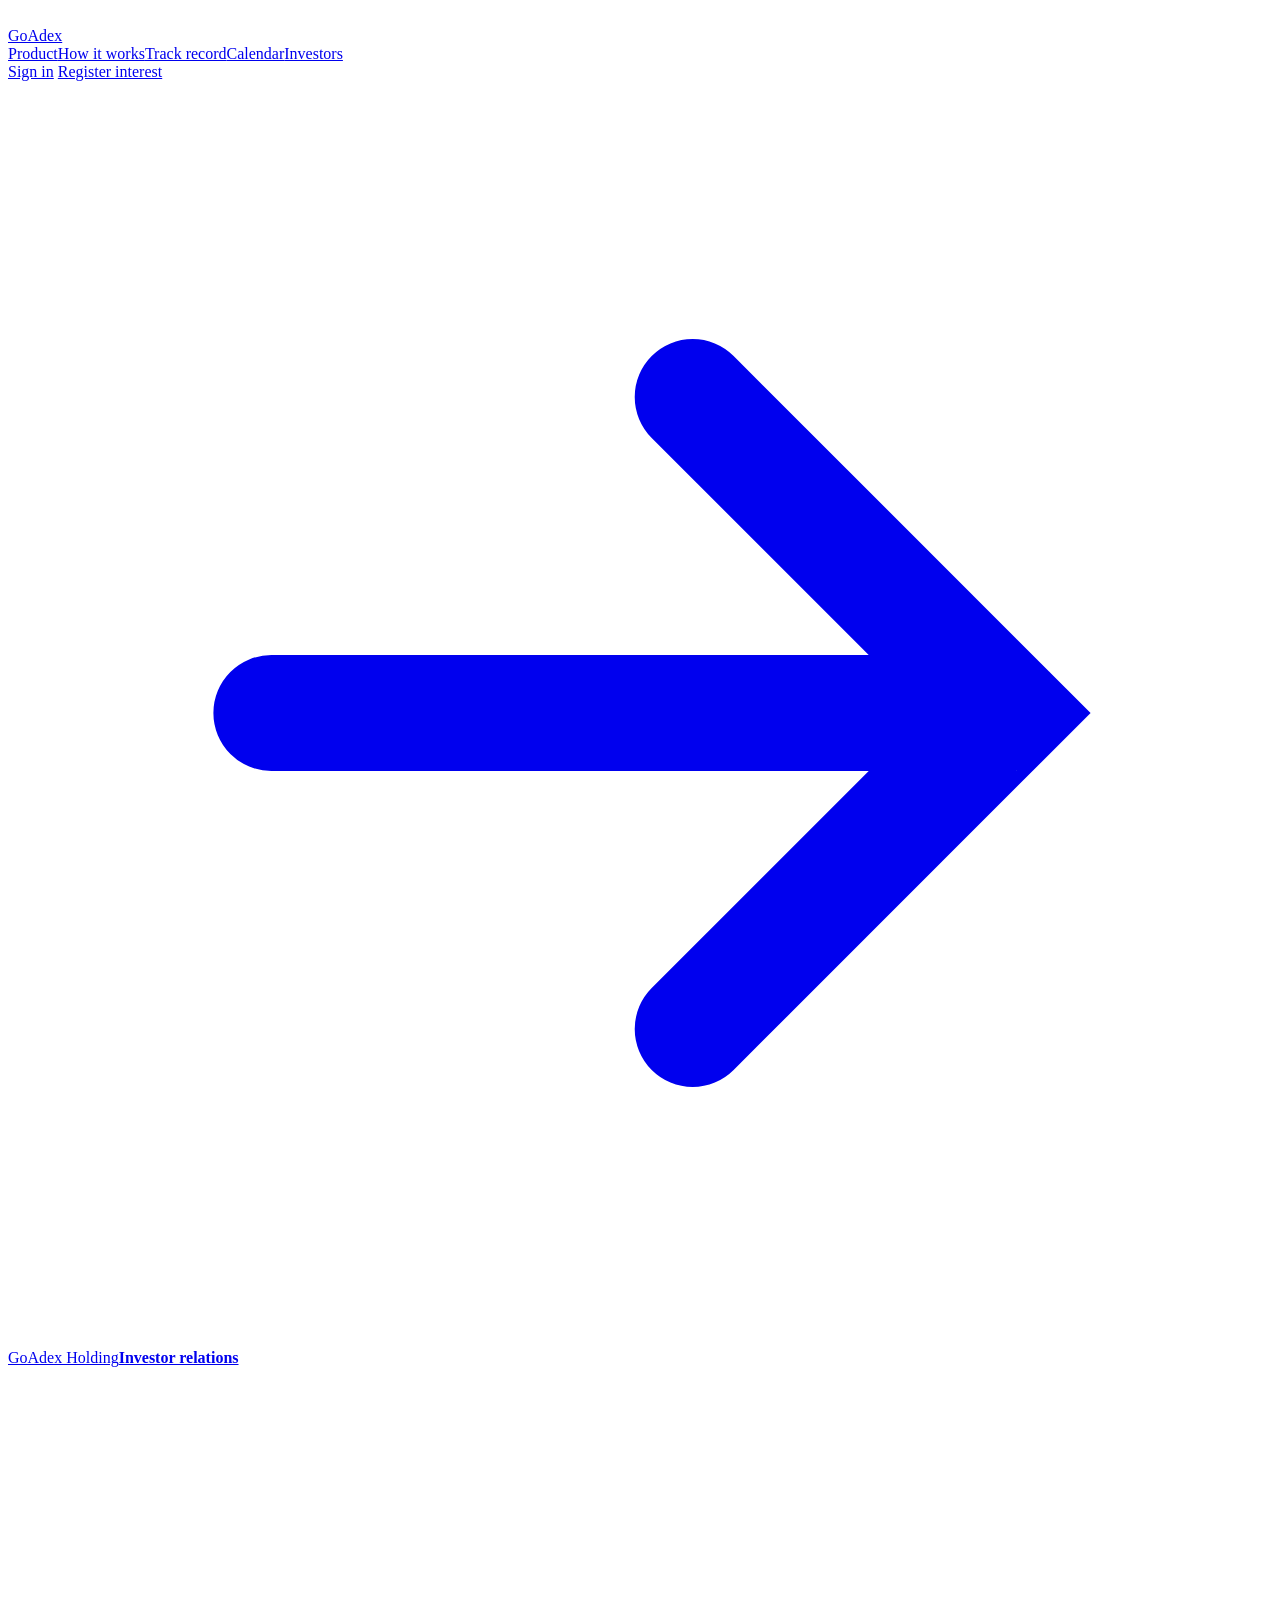
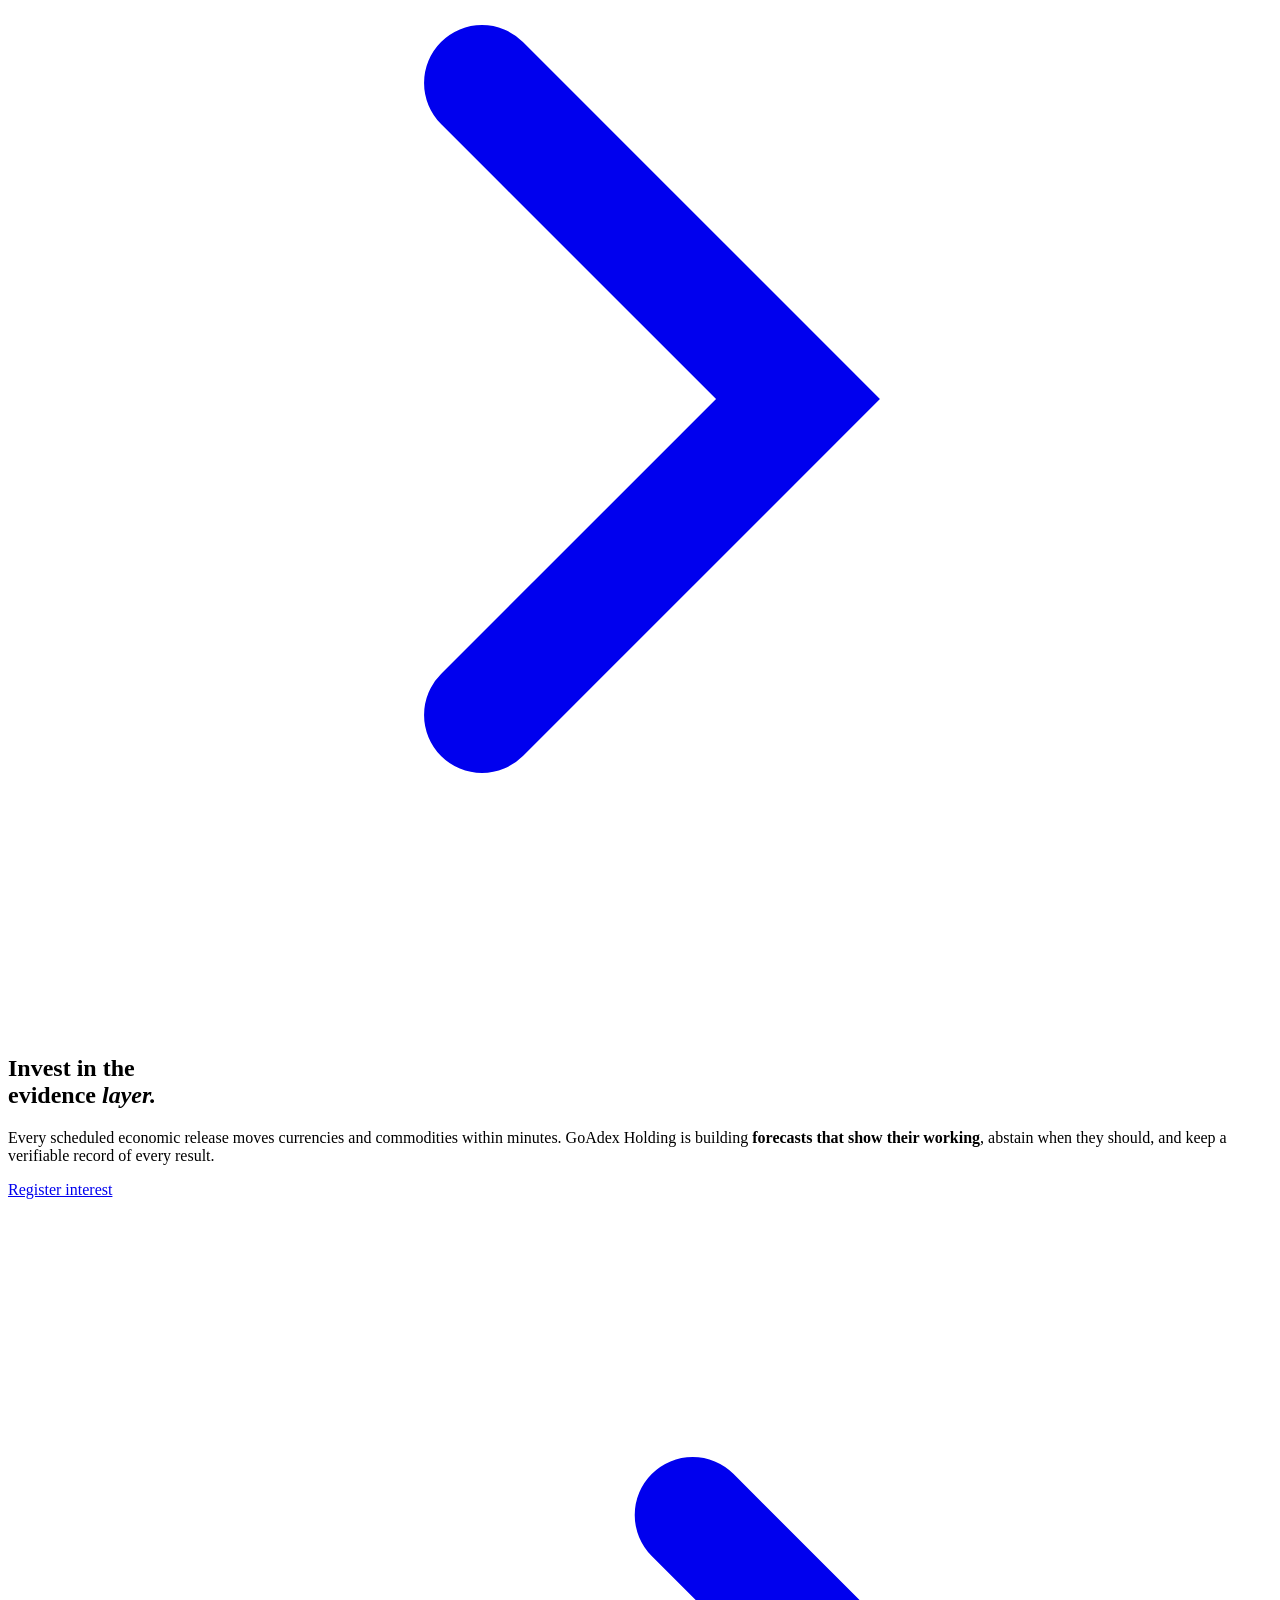
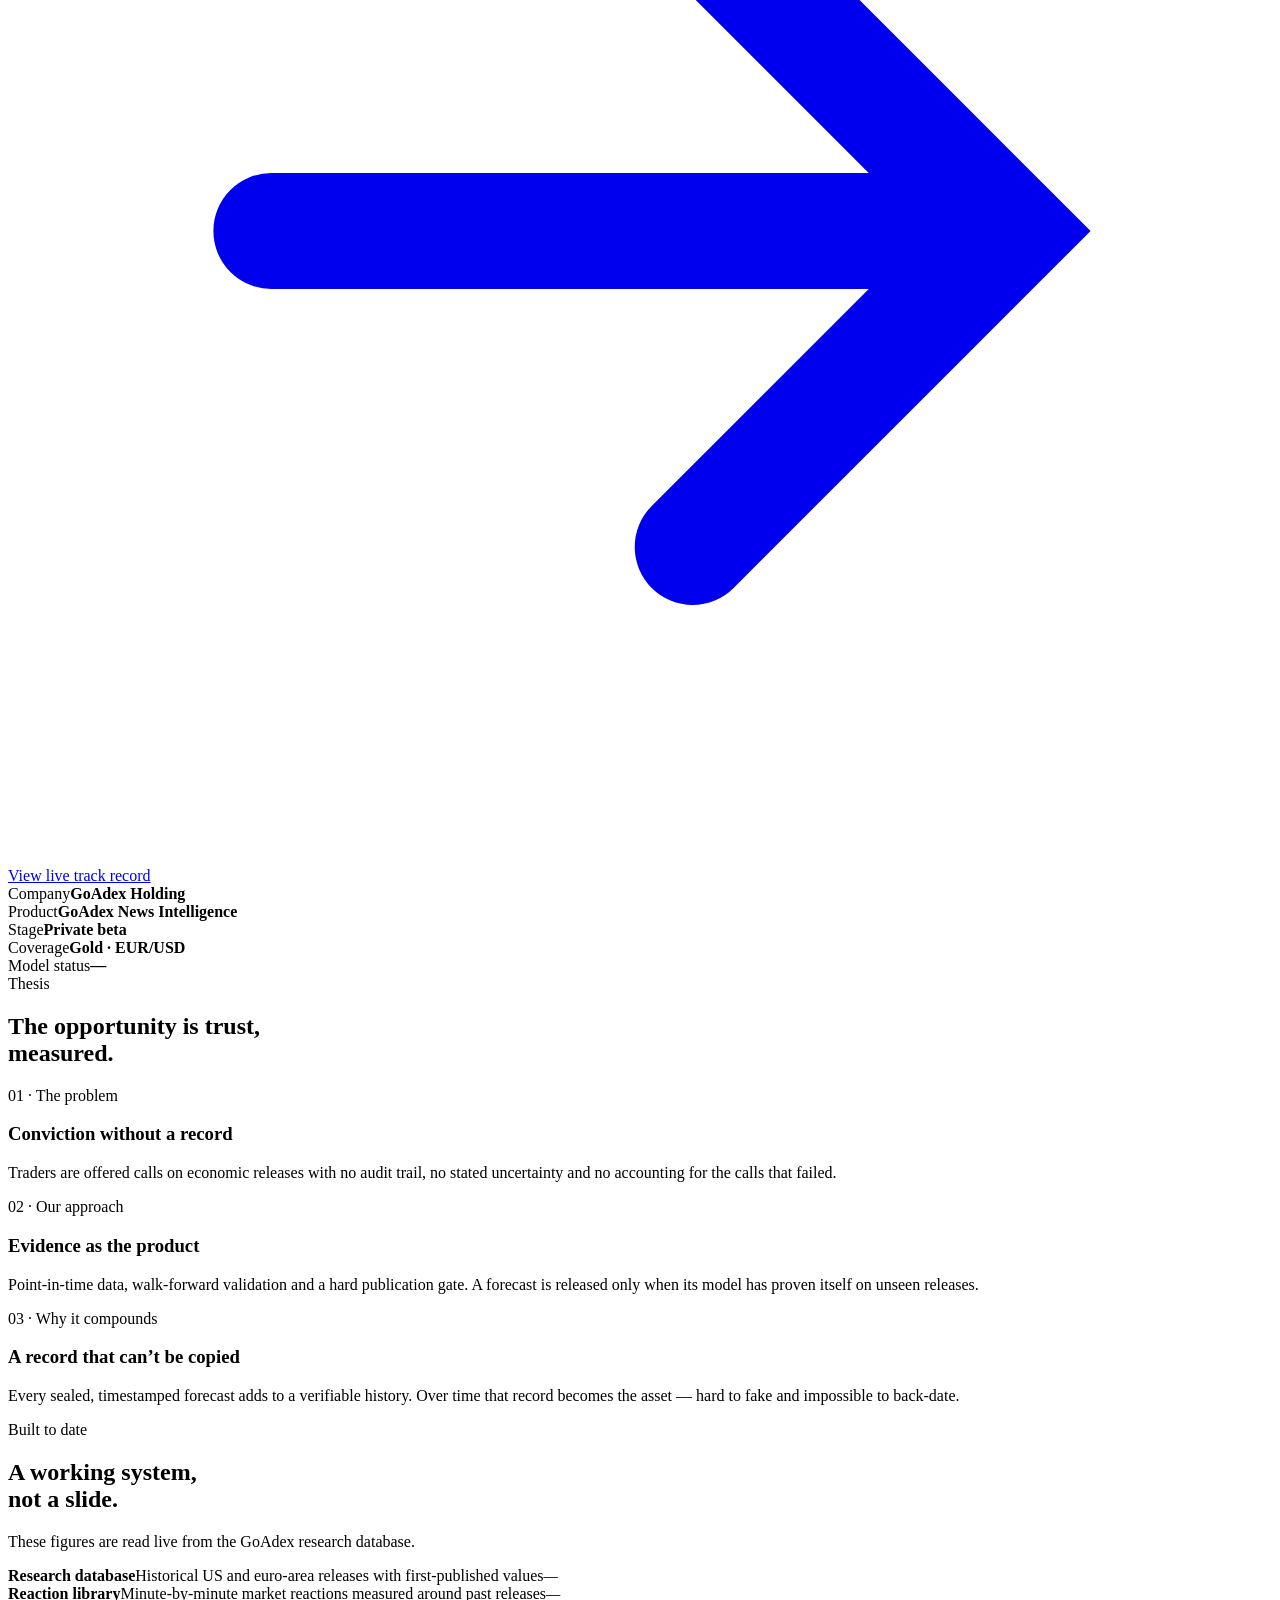
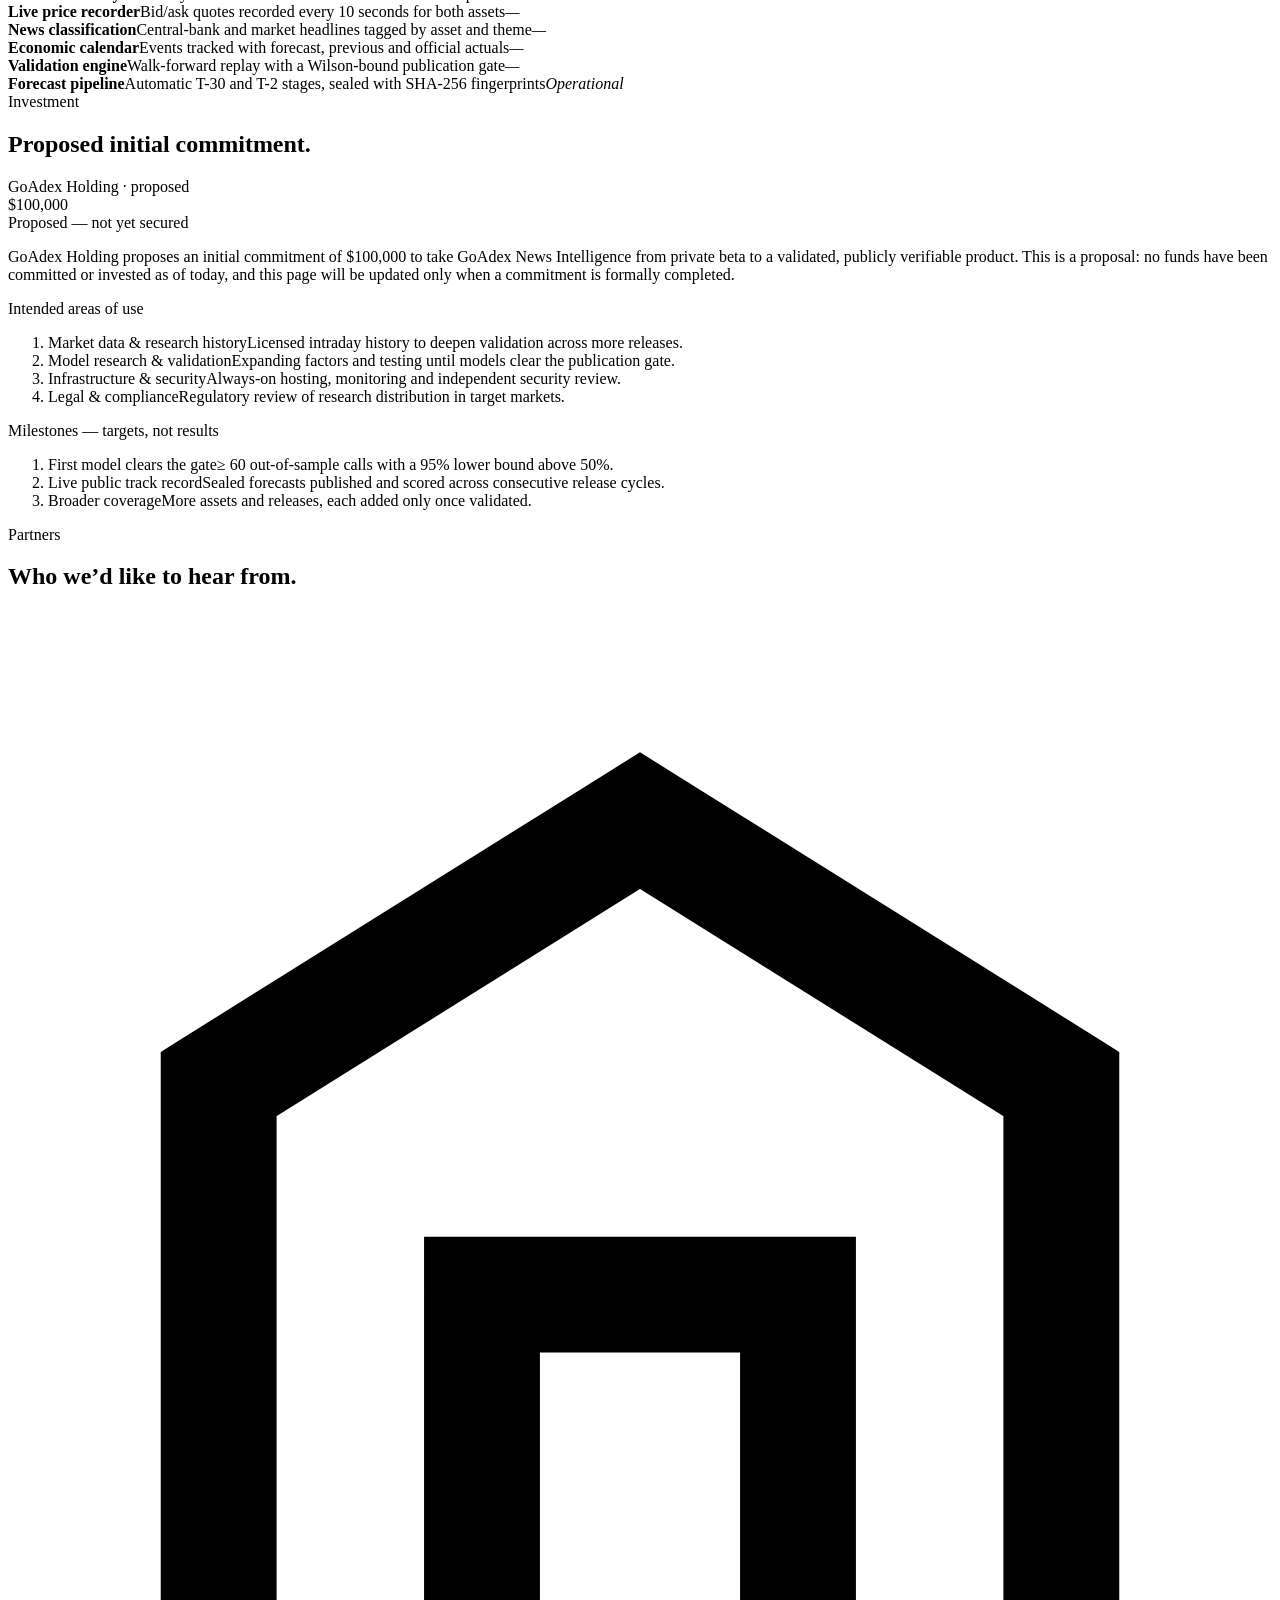
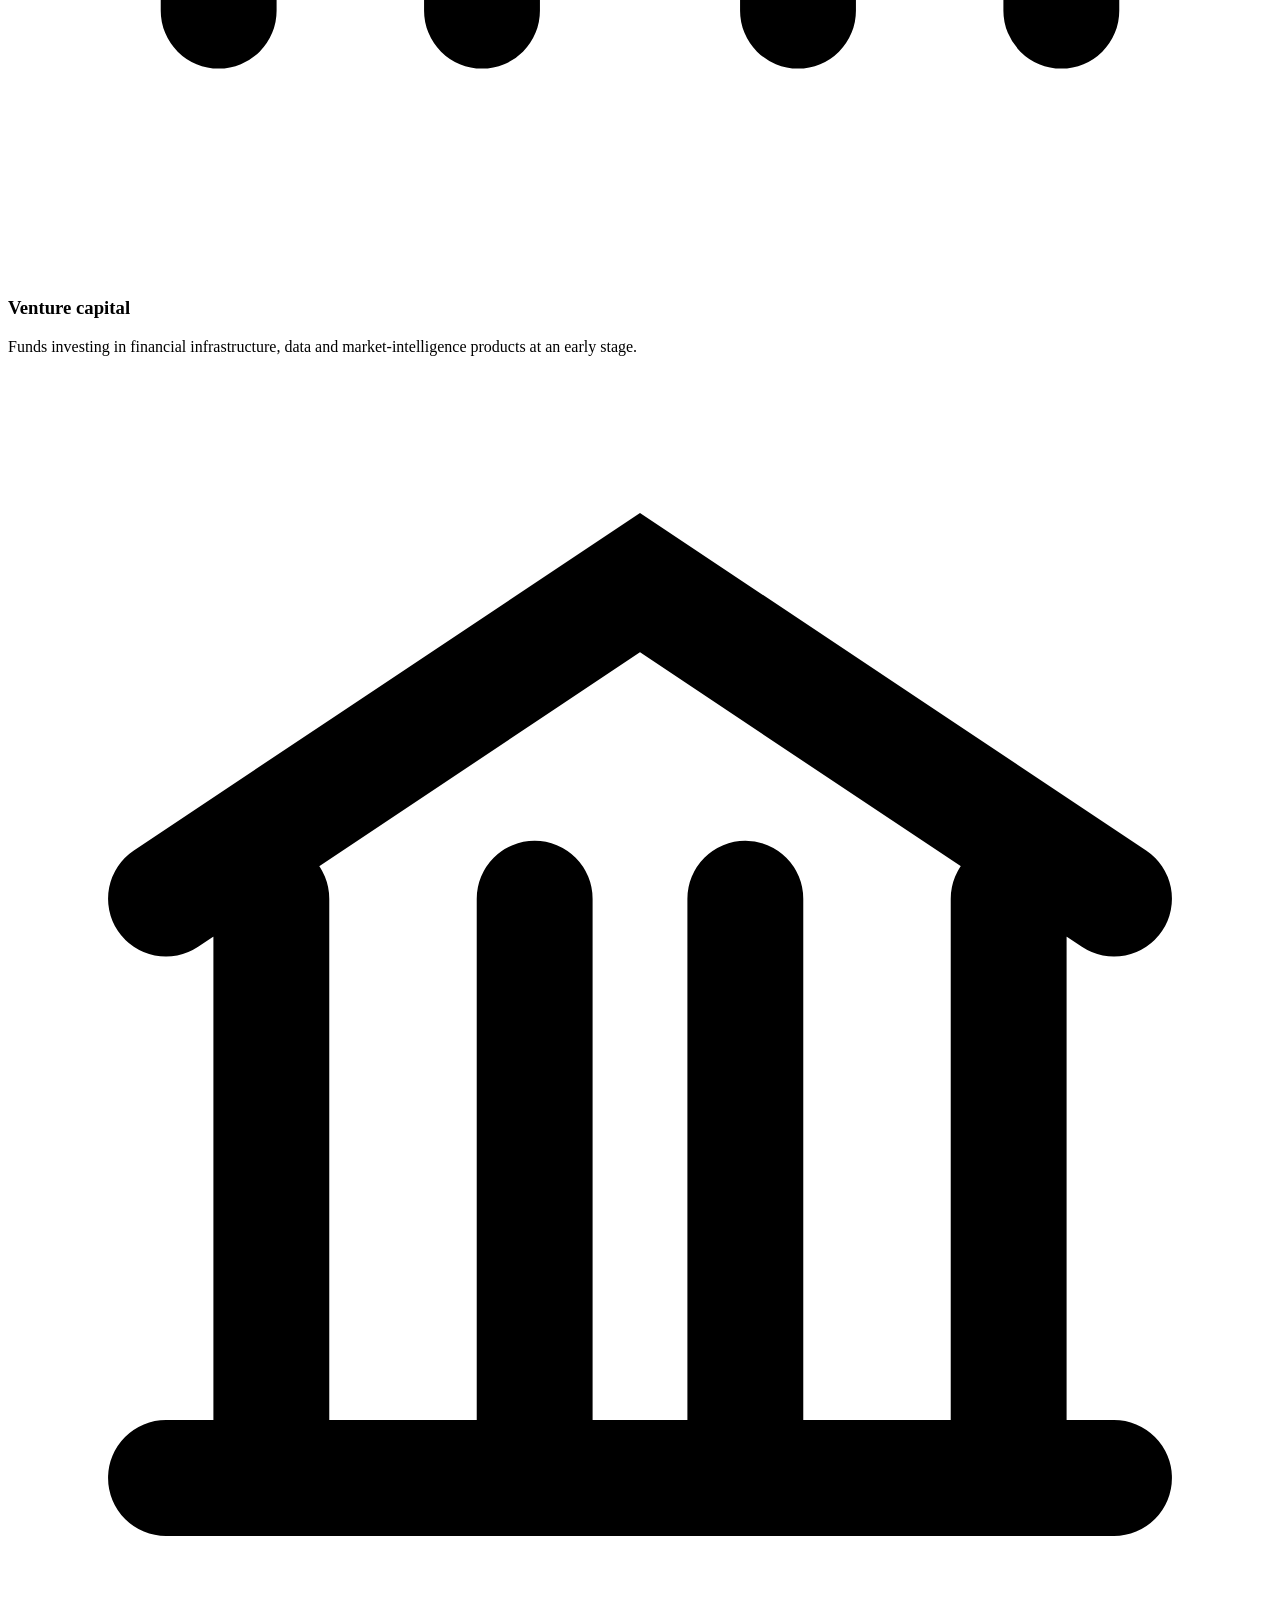
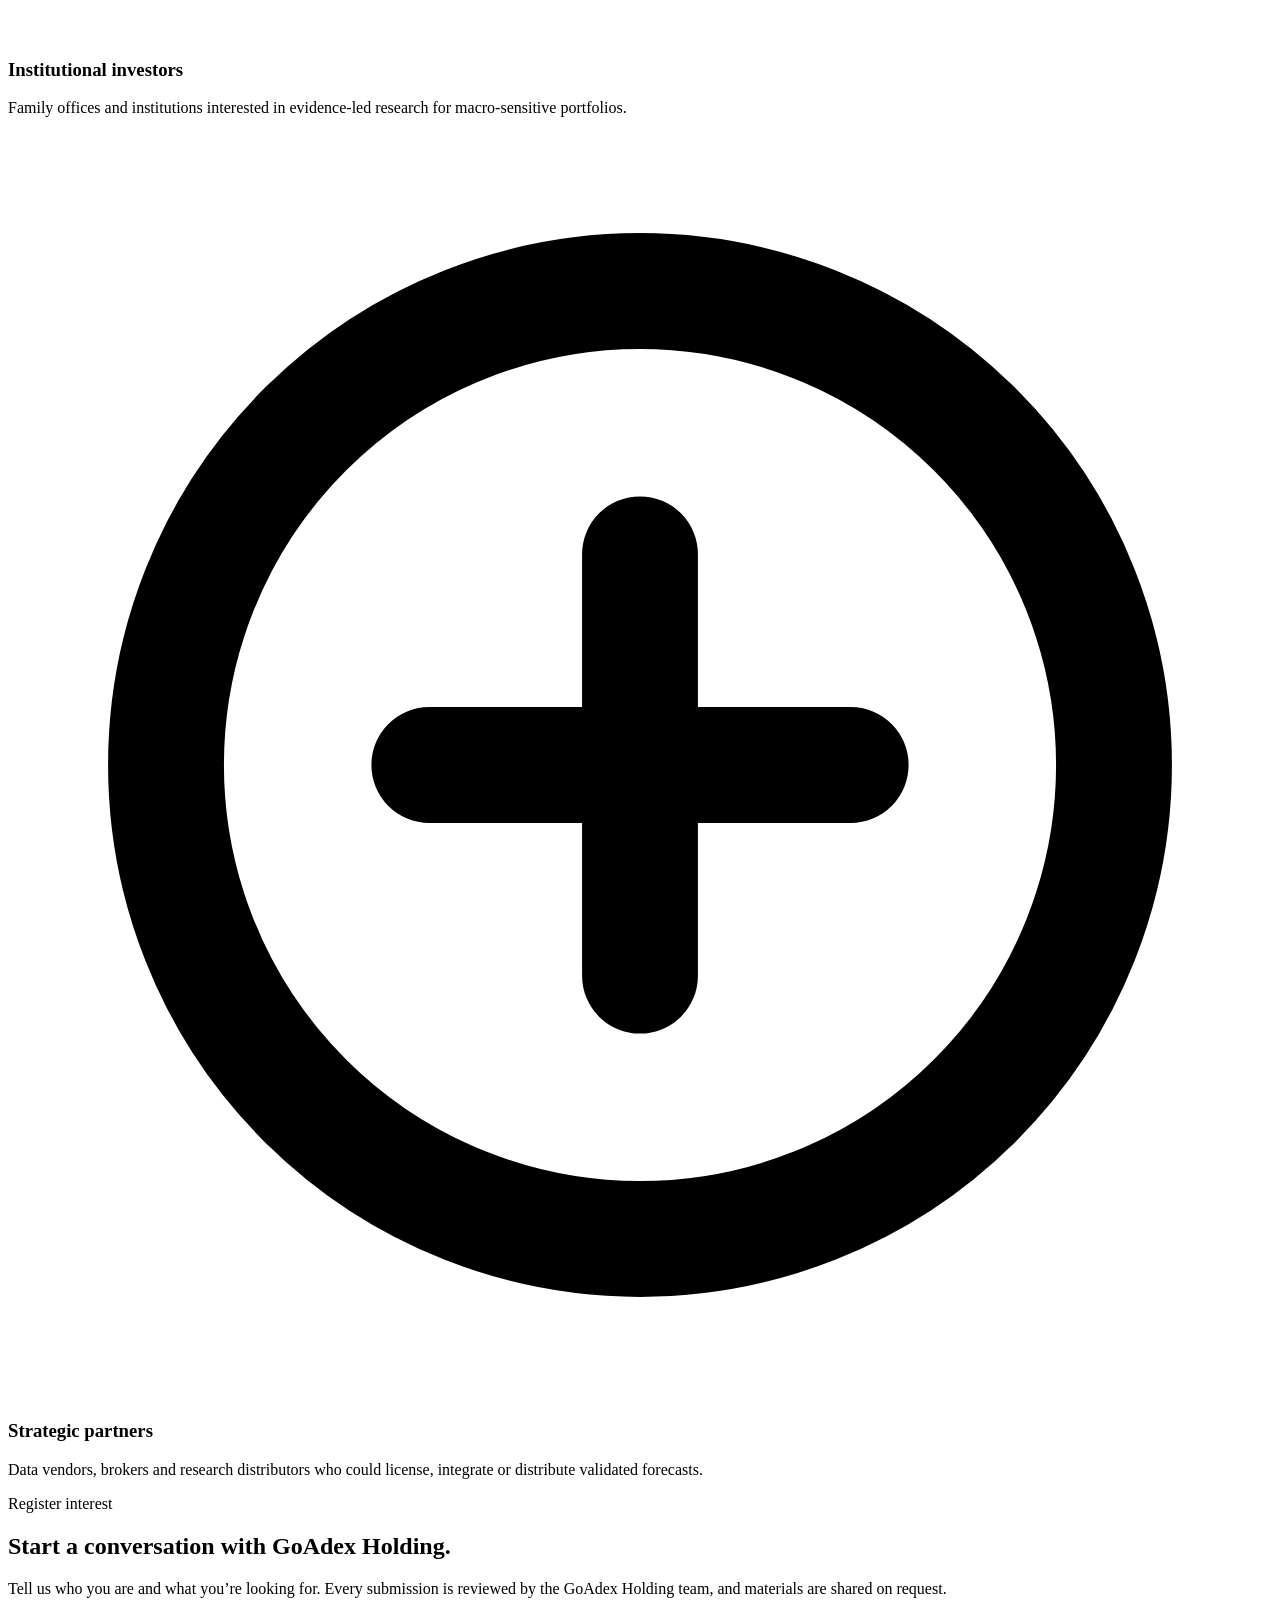
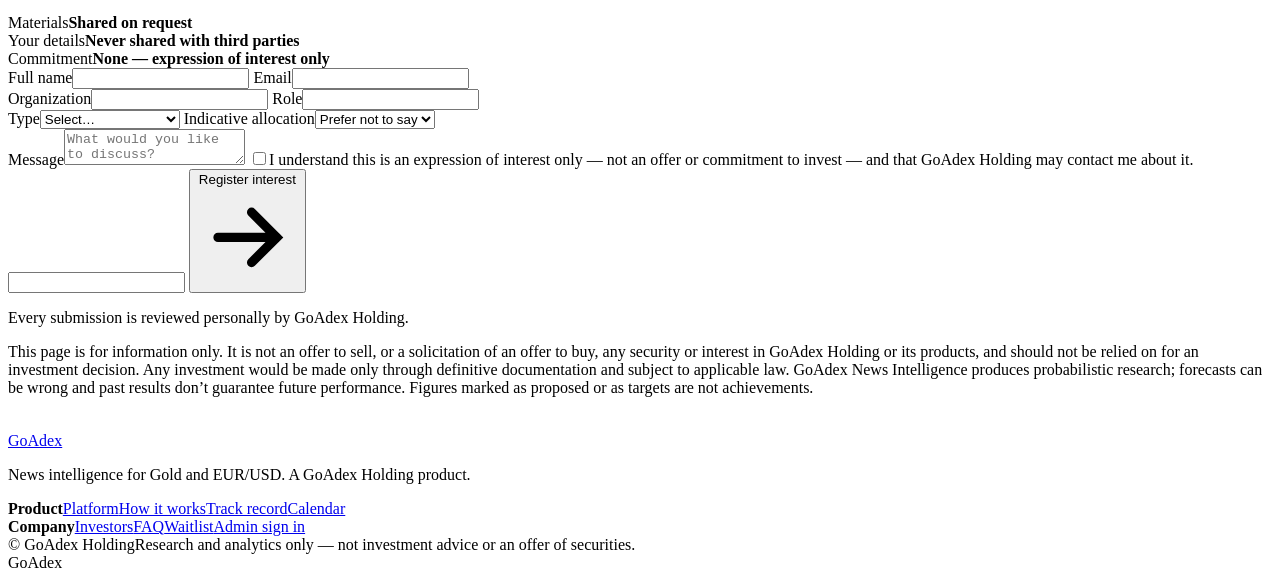
==== web/investors.html @ b934779a "GoAdex News Intelligence: forecasting platform, site and investor relations - FastAPI service that r" ====
<!doctype html>
<html lang="en">
<head>
  <meta charset="utf-8">
  <meta name="viewport" content="width=device-width, initial-scale=1, viewport-fit=cover">
  <meta name="theme-color" content="#f7f6f2">
  <title>Investor relations — GoAdex Holding</title>
  <meta name="description" content="GoAdex Holding invites venture capital firms, institutional investors and strategic partners to register interest in GoAdex News Intelligence.">
  <link rel="icon" href="data:image/svg+xml,%3Csvg xmlns='http://www.w3.org/2000/svg' viewBox='0 0 32 32'%3E%3Crect width='32' height='32' rx='9' fill='%2315140f'/%3E%3Cpath d='M9 21l5-6 3.5 3L23 11' fill='none' stroke='%23fff' stroke-width='2.4' stroke-linecap='round' stroke-linejoin='round'/%3E%3C/svg%3E">
  <link rel="preconnect" href="https://fonts.googleapis.com">
  <link rel="preconnect" href="https://fonts.gstatic.com" crossorigin>
  <link href="https://fonts.googleapis.com/css2?family=Inter:wght@400;450;500;560;600;650;700&family=Instrument+Serif:ital@0;1&display=swap" rel="stylesheet">
  <link rel="stylesheet" href="/static/styles.css">
  <link rel="stylesheet" href="/static/landing.css">
</head>
<body class="lx" data-page="investors">
  <div class="x-progress" id="progress"></div>
  <div class="x-aura" aria-hidden="true"><i class="a1"></i><i class="a2"></i><i class="a3"></i></div>
  <div class="x-grid" aria-hidden="true"></div>

  <header class="x-nav" id="nav">
    <div class="x-nav-in">
      <a class="brand" href="/">
        <div class="brand-mark"><svg width="15" height="15" viewBox="0 0 24 24" fill="none" stroke="#fff" stroke-width="2.4" stroke-linecap="round" stroke-linejoin="round"><path d="M4 17l5-6 4 3 7-9"/></svg></div>
        <div class="brand-name">GoAdex</div>
      </a>
      <nav class="x-links">
        <a href="/#product">Product</a><a href="/#timeline">How it works</a><a href="/#record">Track record</a><a href="/#calendar">Calendar</a><a href="/investors" class="on">Investors</a>
      </nav>
      <div class="x-nav-cta">
        <a class="x-link-sm" href="/login">Sign in</a>
        <a class="btn btn-primary btn-sm magnetic" href="#contact">Register interest
          <svg viewBox="0 0 24 24" fill="none" stroke="currentColor" stroke-width="2.2" stroke-linecap="round"><path d="M5 12h14M13 6l6 6-6 6"/></svg></a>
      </div>
    </div>
  </header>

  <main>
    <section class="x-hero">
      <a class="x-pill" href="#investment" data-reveal>
        <span class="x-pill-dot"></span><span>GoAdex Holding</span><b>Investor relations</b>
        <svg viewBox="0 0 24 24" fill="none" stroke="currentColor" stroke-width="2.2" stroke-linecap="round"><path d="M9 6l6 6-6 6"/></svg>
      </a>
      <h1 class="x-h1">
        <span class="w">Invest</span> <span class="w">in</span> <span class="w">the</span><br>
        <span class="w">evidence</span> <span class="w"><em class="gold">layer.</em></span>
      </h1>
      <p class="x-sub" data-reveal style="--d:.35s">Every scheduled economic release moves currencies and commodities within minutes. GoAdex Holding is building <b>forecasts that show their working</b>, abstain when they should, and keep a verifiable record of every result.</p>
      <div class="x-hero-cta" data-reveal style="--d:.45s">
        <a class="btn btn-primary magnetic" href="#contact">Register interest
          <svg viewBox="0 0 24 24" fill="none" stroke="currentColor" stroke-width="2.2" stroke-linecap="round"><path d="M5 12h14M13 6l6 6-6 6"/></svg></a>
        <a class="btn btn-ghost" href="/#record">View live track record</a>
      </div>
      <div class="x-facts" data-reveal style="--d:.55s">
        <div><span>Company</span><b>GoAdex Holding</b></div>
        <div><span>Product</span><b>GoAdex News Intelligence</b></div>
        <div><span>Stage</span><b>Private beta</b></div>
        <div><span>Coverage</span><b>Gold · EUR/USD</b></div>
        <div><span>Model status</span><b id="ir-status">—</b></div>
      </div>
    </section>

    <!-- Thesis -->
    <section class="x-wrap x-sec">
      <div class="x-head" data-reveal>
        <div class="x-kicker">Thesis</div>
        <h2 class="x-h2">The opportunity is trust,<br><span class="muted">measured.</span></h2>
      </div>
      <div class="x-thesis">
        <div class="x-card spot" data-reveal><span class="x-tl-n">01 · The problem</span><h3>Conviction without a record</h3><p>Traders are offered calls on economic releases with no audit trail, no stated uncertainty and no accounting for the calls that failed.</p></div>
        <div class="x-card spot" data-reveal style="--d:.08s"><span class="x-tl-n">02 · Our approach</span><h3>Evidence as the product</h3><p>Point-in-time data, walk-forward validation and a hard publication gate. A forecast is released only when its model has proven itself on unseen releases.</p></div>
        <div class="x-card spot" data-reveal style="--d:.16s"><span class="x-tl-n">03 · Why it compounds</span><h3>A record that can’t be copied</h3><p>Every sealed, timestamped forecast adds to a verifiable history. Over time that record becomes the asset — hard to fake and impossible to back-date.</p></div>
      </div>
    </section>

    <!-- Built to date -->
    <section class="x-wrap x-sec">
      <div class="x-head" data-reveal>
        <div class="x-kicker">Built to date</div>
        <h2 class="x-h2">A working system,<br><span class="muted">not a slide.</span></h2>
        <p>These figures are read live from the GoAdex research database.</p>
      </div>
      <div class="x-built" data-reveal>
        <div class="x-built-row"><b>Research database</b><span>Historical US and euro-area releases with first-published values</span><em data-stat="releases">—</em></div>
        <div class="x-built-row"><b>Reaction library</b><span>Minute-by-minute market reactions measured around past releases</span><em data-stat="reactions">—</em></div>
        <div class="x-built-row"><b>Live price recorder</b><span>Bid/ask quotes recorded every 10 seconds for both assets</span><em data-stat="ticks">—</em></div>
        <div class="x-built-row"><b>News classification</b><span>Central-bank and market headlines tagged by asset and theme</span><em data-stat="news">—</em></div>
        <div class="x-built-row"><b>Economic calendar</b><span>Events tracked with forecast, previous and official actuals</span><em data-stat="calendar">—</em></div>
        <div class="x-built-row"><b>Validation engine</b><span>Walk-forward replay with a Wilson-bound publication gate</span><em id="ir-replayed">—</em></div>
        <div class="x-built-row"><b>Forecast pipeline</b><span>Automatic T-30 and T-2 stages, sealed with SHA-256 fingerprints</span><em class="ok">Operational</em></div>
      </div>
    </section>

    <!-- Investment -->
    <section class="x-wrap x-sec" id="investment">
      <div class="x-head" data-reveal>
        <div class="x-kicker">Investment</div>
        <h2 class="x-h2">Proposed initial commitment.</h2>
      </div>
      <div class="x-inv">
        <div class="x-amt-card" data-reveal>
          <div class="x-kicker">GoAdex Holding · proposed</div>
          <div class="x-amt">$100,000</div>
          <span class="x-stamp">Proposed — not yet secured</span>
          <p>GoAdex Holding proposes an initial commitment of $100,000 to take GoAdex News Intelligence from private beta to a validated, publicly verifiable product. This is a proposal: no funds have been committed or invested as of today, and this page will be updated only when a commitment is formally completed.</p>
        </div>
        <div class="x-hold-l" data-reveal style="--d:.08s">
          <div class="x-kicker">Intended areas of use</div>
          <ol class="x-list">
            <li><div>Market data &amp; research history<span>Licensed intraday history to deepen validation across more releases.</span></div></li>
            <li><div>Model research &amp; validation<span>Expanding factors and testing until models clear the publication gate.</span></div></li>
            <li><div>Infrastructure &amp; security<span>Always-on hosting, monitoring and independent security review.</span></div></li>
            <li><div>Legal &amp; compliance<span>Regulatory review of research distribution in target markets.</span></div></li>
          </ol>
        </div>
      </div>
      <div class="x-hold-l" data-reveal style="margin-top:14px">
        <div class="x-kicker">Milestones — targets, not results</div>
        <ol class="x-list gold x-list-3">
          <li><div>First model clears the gate<span>≥ 60 out-of-sample calls with a 95% lower bound above 50%.</span></div></li>
          <li><div>Live public track record<span>Sealed forecasts published and scored across consecutive release cycles.</span></div></li>
          <li><div>Broader coverage<span>More assets and releases, each added only once validated.</span></div></li>
        </ol>
      </div>
    </section>

    <!-- Partners -->
    <section class="x-wrap x-sec">
      <div class="x-head" data-reveal>
        <div class="x-kicker">Partners</div>
        <h2 class="x-h2">Who we’d like to hear from.</h2>
      </div>
      <div class="x-thesis">
        <div class="x-card spot" data-reveal><span class="x-ico i"><svg viewBox="0 0 24 24" fill="none" stroke="currentColor" stroke-width="2.2" stroke-linecap="round"><path d="M4 19V9l8-5 8 5v10M9 19v-6h6v6"/></svg></span><h3>Venture capital</h3><p>Funds investing in financial infrastructure, data and market-intelligence products at an early stage.</p></div>
        <div class="x-card spot" data-reveal style="--d:.08s"><span class="x-ico a"><svg viewBox="0 0 24 24" fill="none" stroke="currentColor" stroke-width="2.2" stroke-linecap="round"><path d="M3 21h18M5 21V10M10 21V10M14 21V10M19 21V10M3 10l9-6 9 6"/></svg></span><h3>Institutional investors</h3><p>Family offices and institutions interested in evidence-led research for macro-sensitive portfolios.</p></div>
        <div class="x-card spot" data-reveal style="--d:.16s"><span class="x-ico g"><svg viewBox="0 0 24 24" fill="none" stroke="currentColor" stroke-width="2.2" stroke-linecap="round"><path d="M8 12h8M12 8v8"/><circle cx="12" cy="12" r="9"/></svg></span><h3>Strategic partners</h3><p>Data vendors, brokers and research distributors who could license, integrate or distribute validated forecasts.</p></div>
      </div>
    </section>

    <!-- Contact form -->
    <section class="x-wrap x-sec" id="contact">
      <div class="x-form-wrap">
        <div class="x-form-l" data-reveal>
          <div class="x-kicker">Register interest</div>
          <h2 class="x-h2">Start a conversation with GoAdex Holding.</h2>
          <p>Tell us who you are and what you’re looking for. Every submission is reviewed by the GoAdex Holding team, and materials are shared on request.</p>
          <div class="x-kv">
            <div><span>Materials</span><b>Shared on request</b></div>
            <div><span>Your details</span><b>Never shared with third parties</b></div>
            <div><span>Commitment</span><b>None — expression of interest only</b></div>
          </div>
        </div>
        <form class="x-form" data-inv data-reveal style="--d:.08s" novalidate>
          <div class="x-frow">
            <label class="x-field"><span>Full name</span><input name="name" autocomplete="name" required maxlength="120"></label>
            <label class="x-field"><span>Email</span><input type="email" name="email" autocomplete="email" required></label>
          </div>
          <div class="x-frow">
            <label class="x-field"><span>Organization</span><input name="organization" autocomplete="organization" maxlength="160"></label>
            <label class="x-field"><span>Role</span><input name="role" autocomplete="organization-title" maxlength="120"></label>
          </div>
          <div class="x-frow">
            <label class="x-field"><span>Type</span><select name="investor_type" required>
              <option value="">Select…</option><option value="vc">Venture capital</option><option value="institutional">Institutional investor</option>
              <option value="family_office">Family office</option><option value="strategic">Strategic partner</option><option value="angel">Angel investor</option><option value="other">Other</option></select></label>
            <label class="x-field"><span>Indicative allocation</span><select name="ticket">
              <option value="">Prefer not to say</option><option value="under_100k">Under $100k</option><option value="100k_500k">$100k – $500k</option>
              <option value="500k_2m">$500k – $2m</option><option value="2m_plus">Over $2m</option><option value="undisclosed">To be discussed</option></select></label>
          </div>
          <label class="x-field"><span>Message</span><textarea name="message" maxlength="2000" placeholder="What would you like to discuss?"></textarea></label>
          <label class="x-check"><input type="checkbox" name="consent" value="1"><span>I understand this is an expression of interest only — not an offer or commitment to invest — and that GoAdex Holding may contact me about it.</span></label>
          <input type="text" name="website" class="hp" tabindex="-1" autocomplete="off" aria-hidden="true">
          <button class="btn btn-primary x-wl-btn magnetic" type="submit"><span>Register interest</span>
            <svg viewBox="0 0 24 24" fill="none" stroke="currentColor" stroke-width="2.2" stroke-linecap="round"><path d="M5 12h14M13 6l6 6-6 6"/></svg></button>
          <p class="x-wl-msg" role="status">Every submission is reviewed personally by GoAdex Holding.</p>
        </form>
      </div>
      <p class="x-disc">This page is for information only. It is not an offer to sell, or a solicitation of an offer to buy, any security or interest in GoAdex Holding or its products, and should not be relied on for an investment decision. Any investment would be made only through definitive documentation and subject to applicable law. GoAdex News Intelligence produces probabilistic research; forecasts can be wrong and past results don’t guarantee future performance. Figures marked as proposed or as targets are not achievements.</p>
    </section>
  </main>

  <footer class="x-foot">
    <div class="x-wrap x-foot-in">
      <div class="x-foot-brand">
        <a class="brand" href="/"><div class="brand-mark"><svg width="15" height="15" viewBox="0 0 24 24" fill="none" stroke="#fff" stroke-width="2.4" stroke-linecap="round" stroke-linejoin="round"><path d="M4 17l5-6 4 3 7-9"/></svg></div><div class="brand-name">GoAdex</div></a>
        <p>News intelligence for Gold and EUR/USD. A GoAdex Holding product.</p>
      </div>
      <div class="x-foot-cols">
        <div><b>Product</b><a href="/#product">Platform</a><a href="/#timeline">How it works</a><a href="/#record">Track record</a><a href="/#calendar">Calendar</a></div>
        <div><b>Company</b><a href="/investors">Investors</a><a href="/#faq">FAQ</a><a href="/#join">Waitlist</a><a href="/login">Admin sign in</a></div>
      </div>
    </div>
    <div class="x-wrap x-foot-legal"><span>© <span id="yr"></span> GoAdex Holding</span><span>Research and analytics only — not investment advice or an offer of securities.</span></div>
    <div class="x-foot-word" aria-hidden="true">GoAdex</div>
  </footer>

  <script src="/static/landing.js"></script>
</body>
</html>
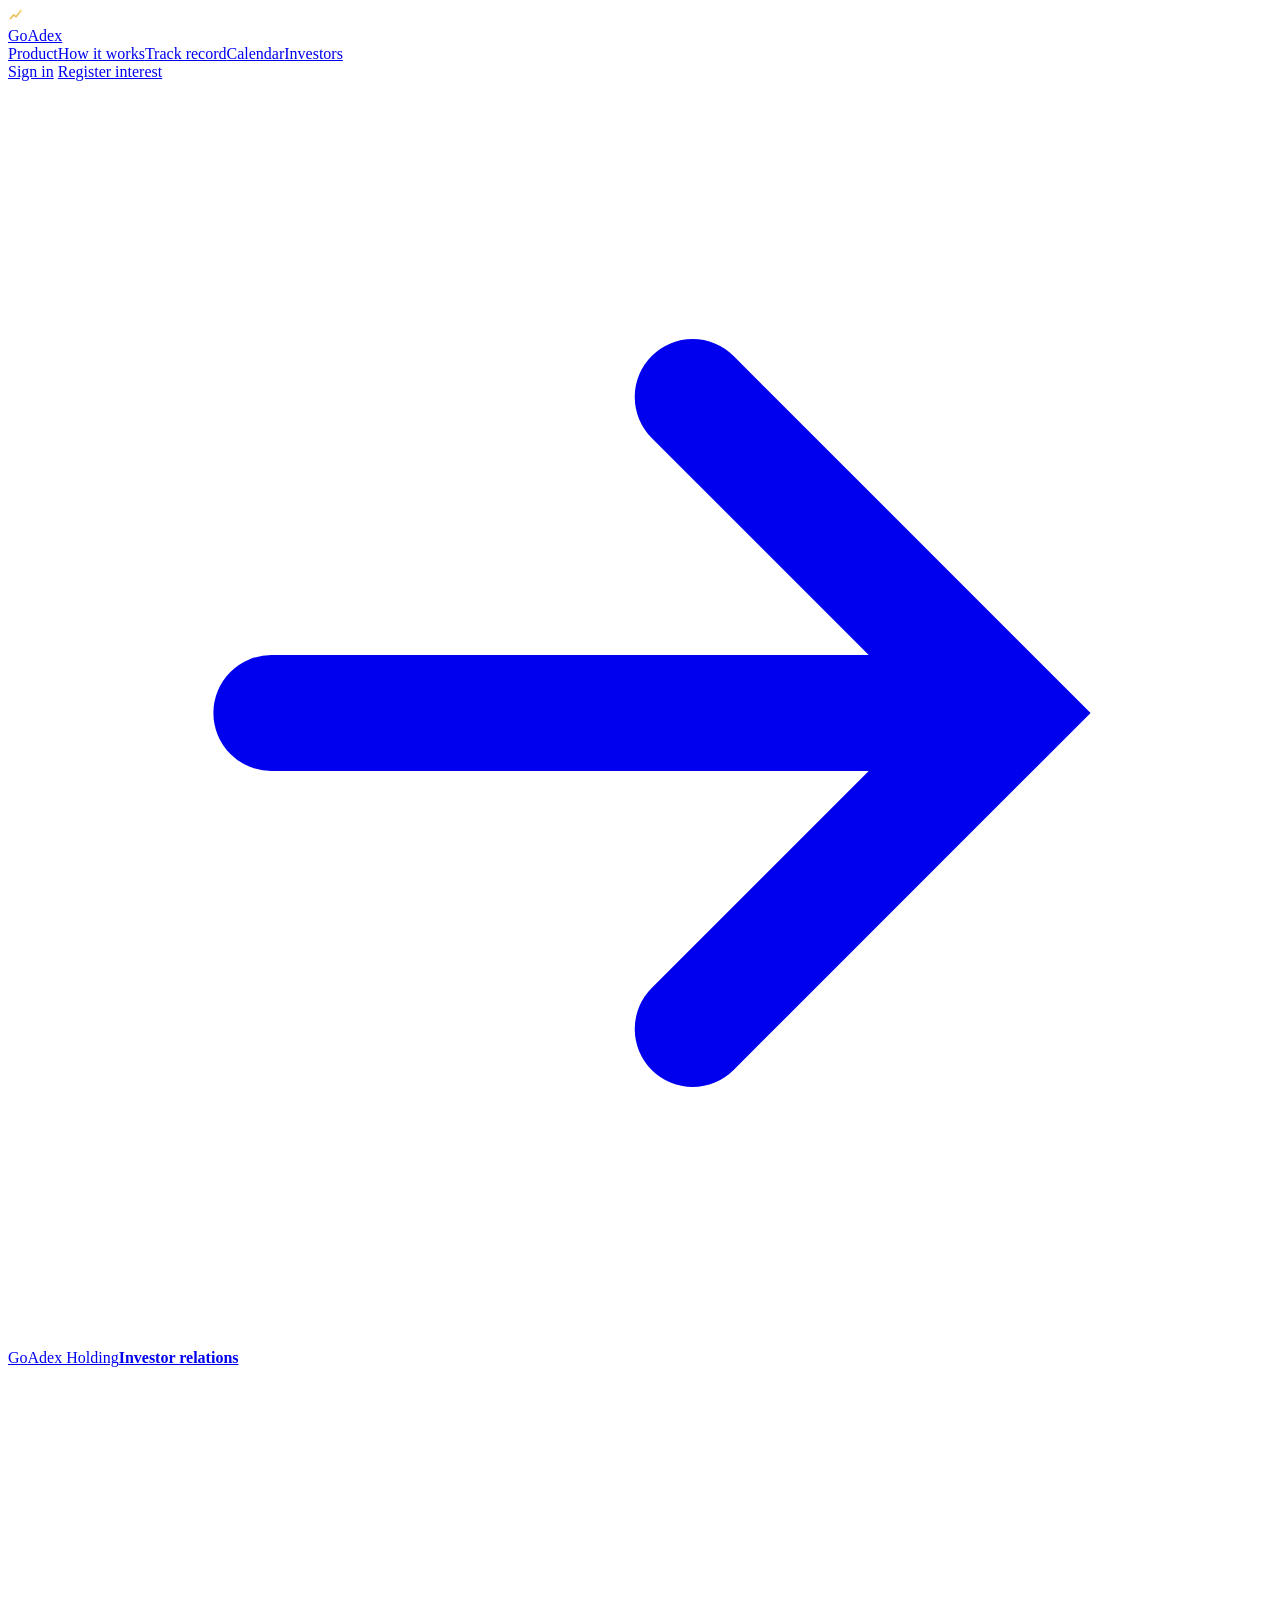
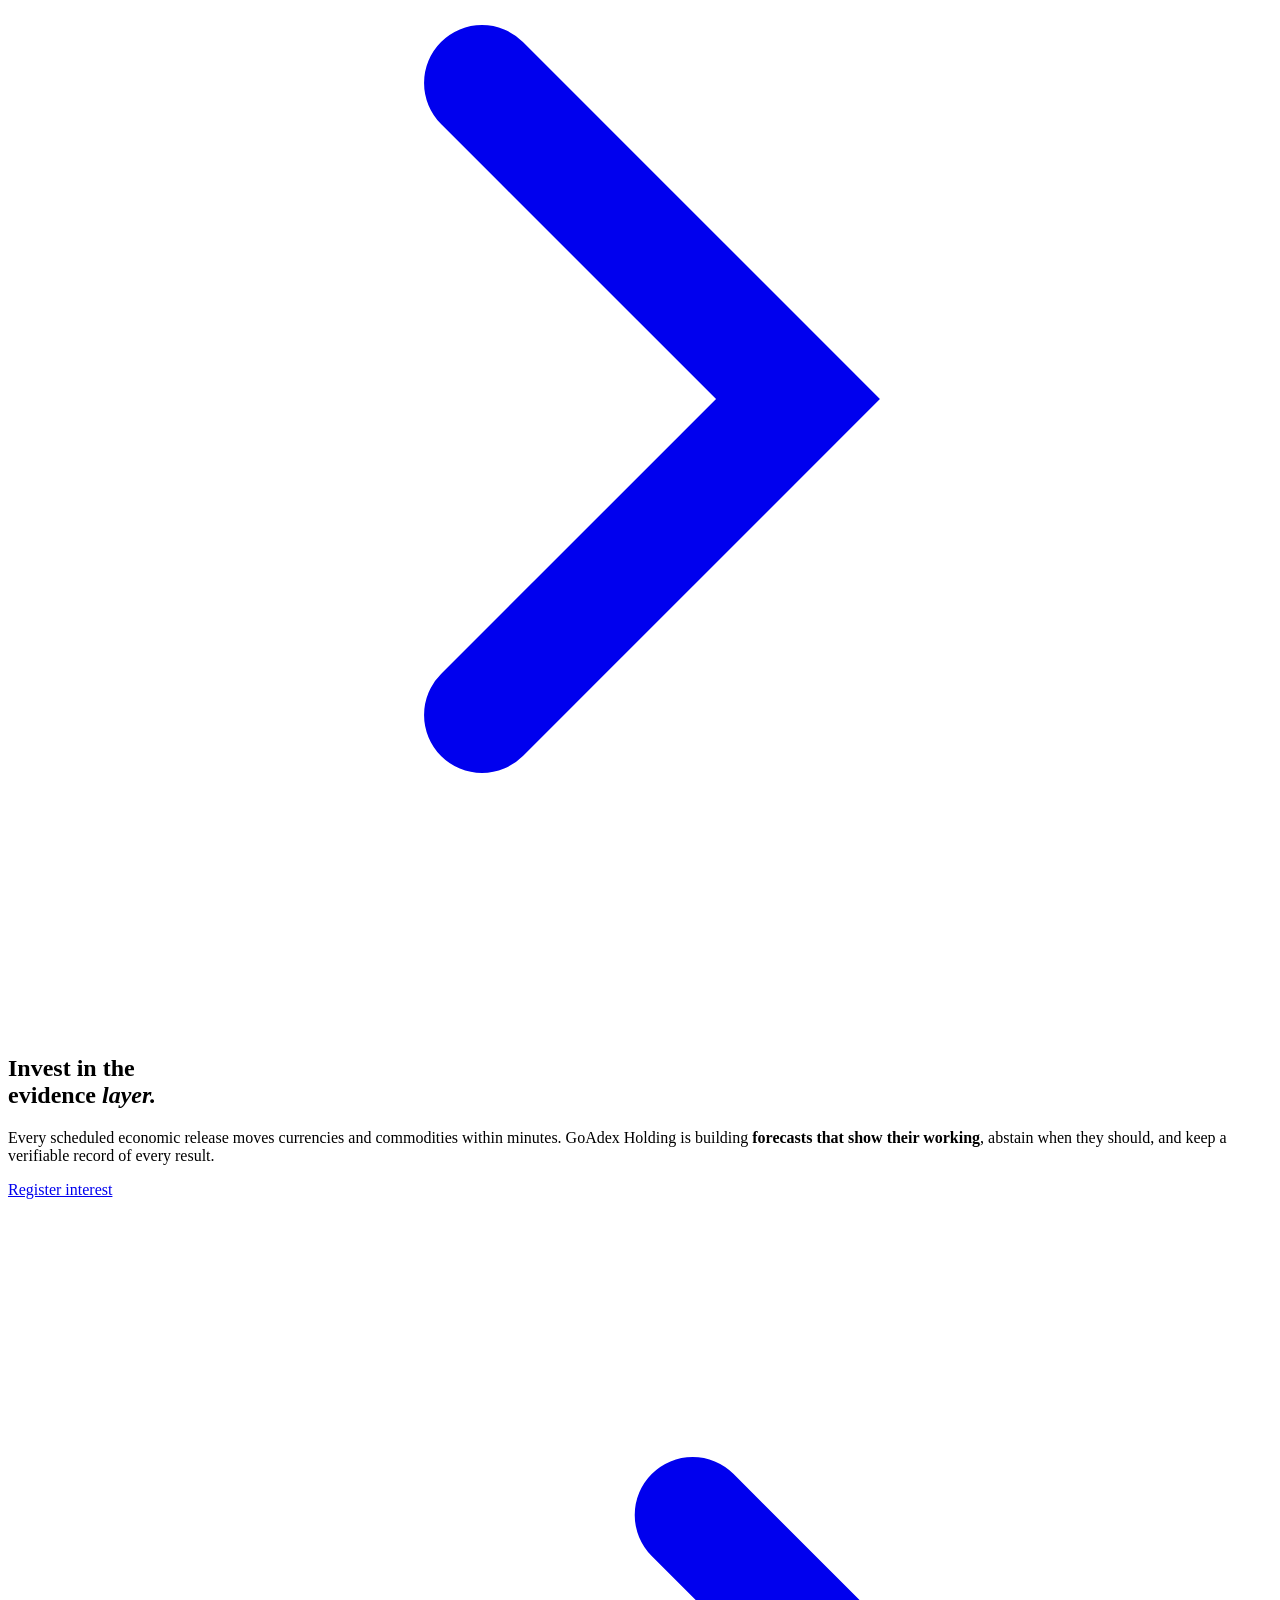
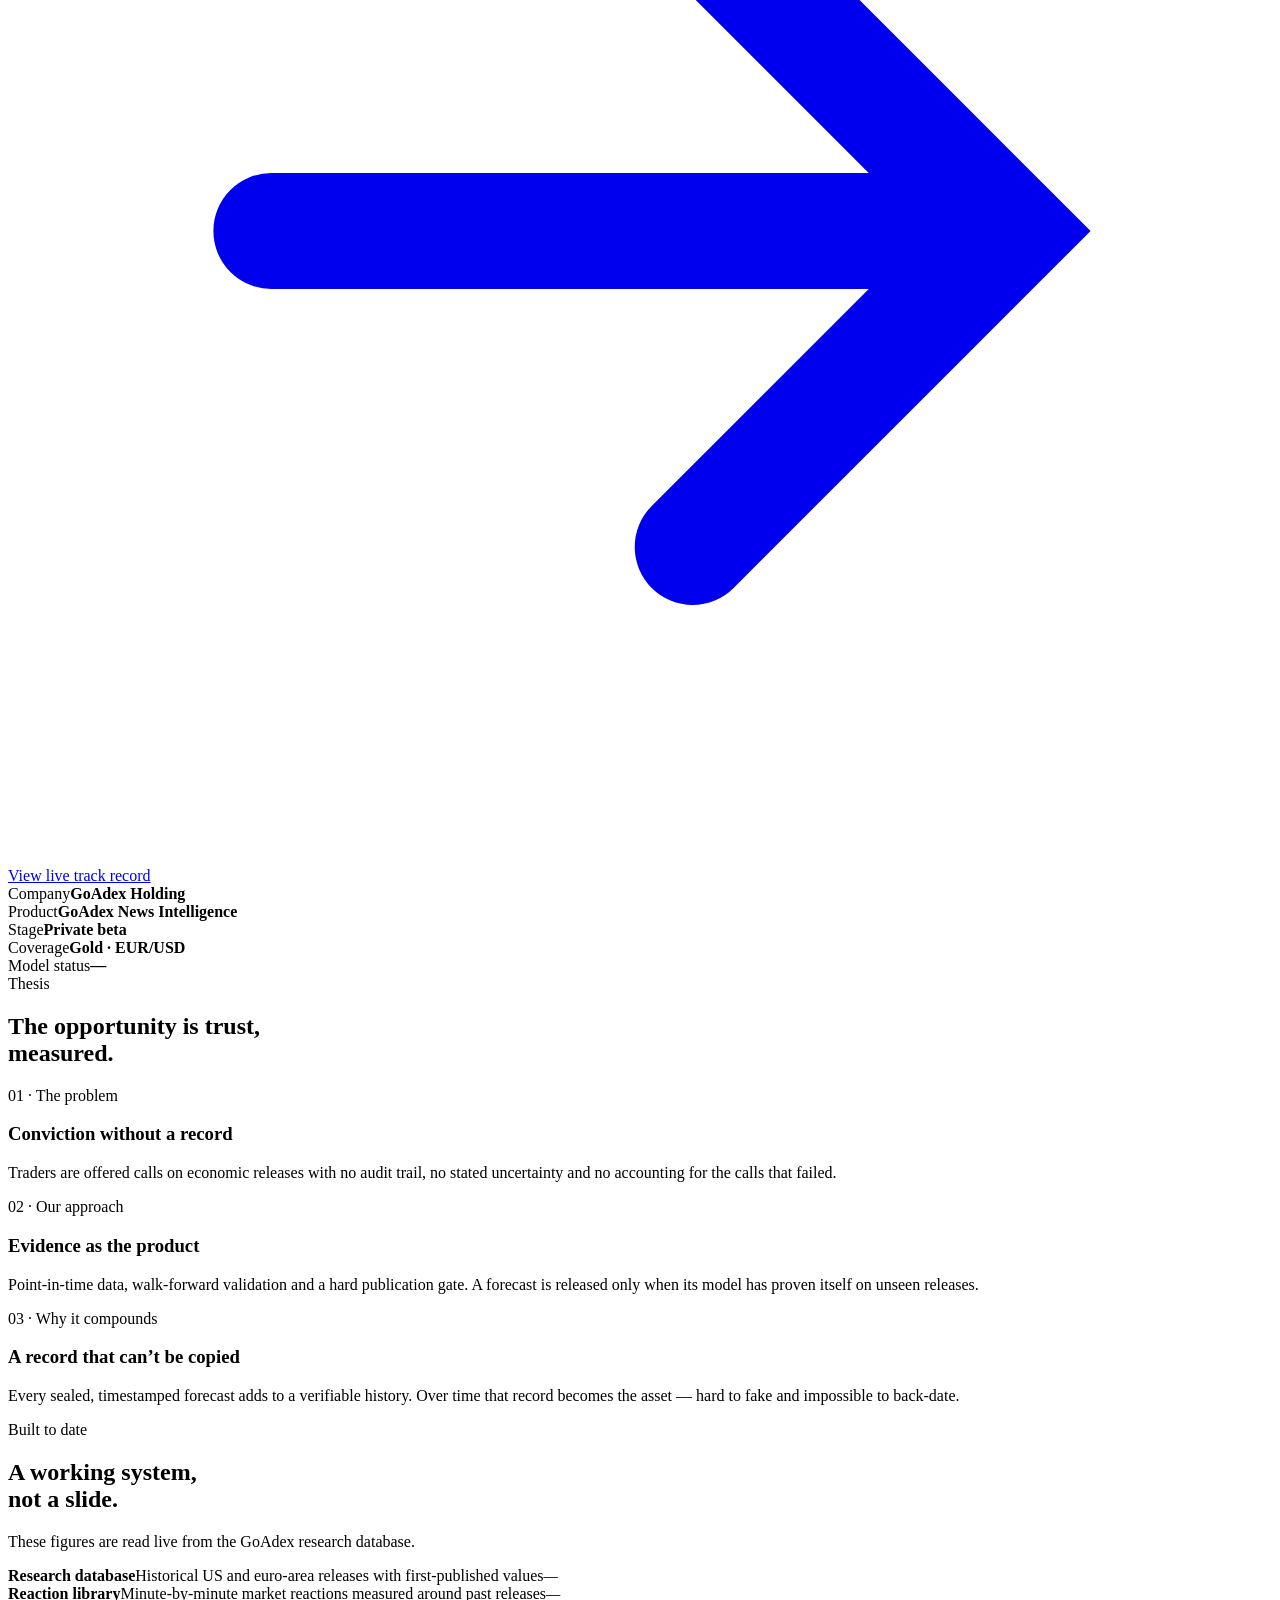
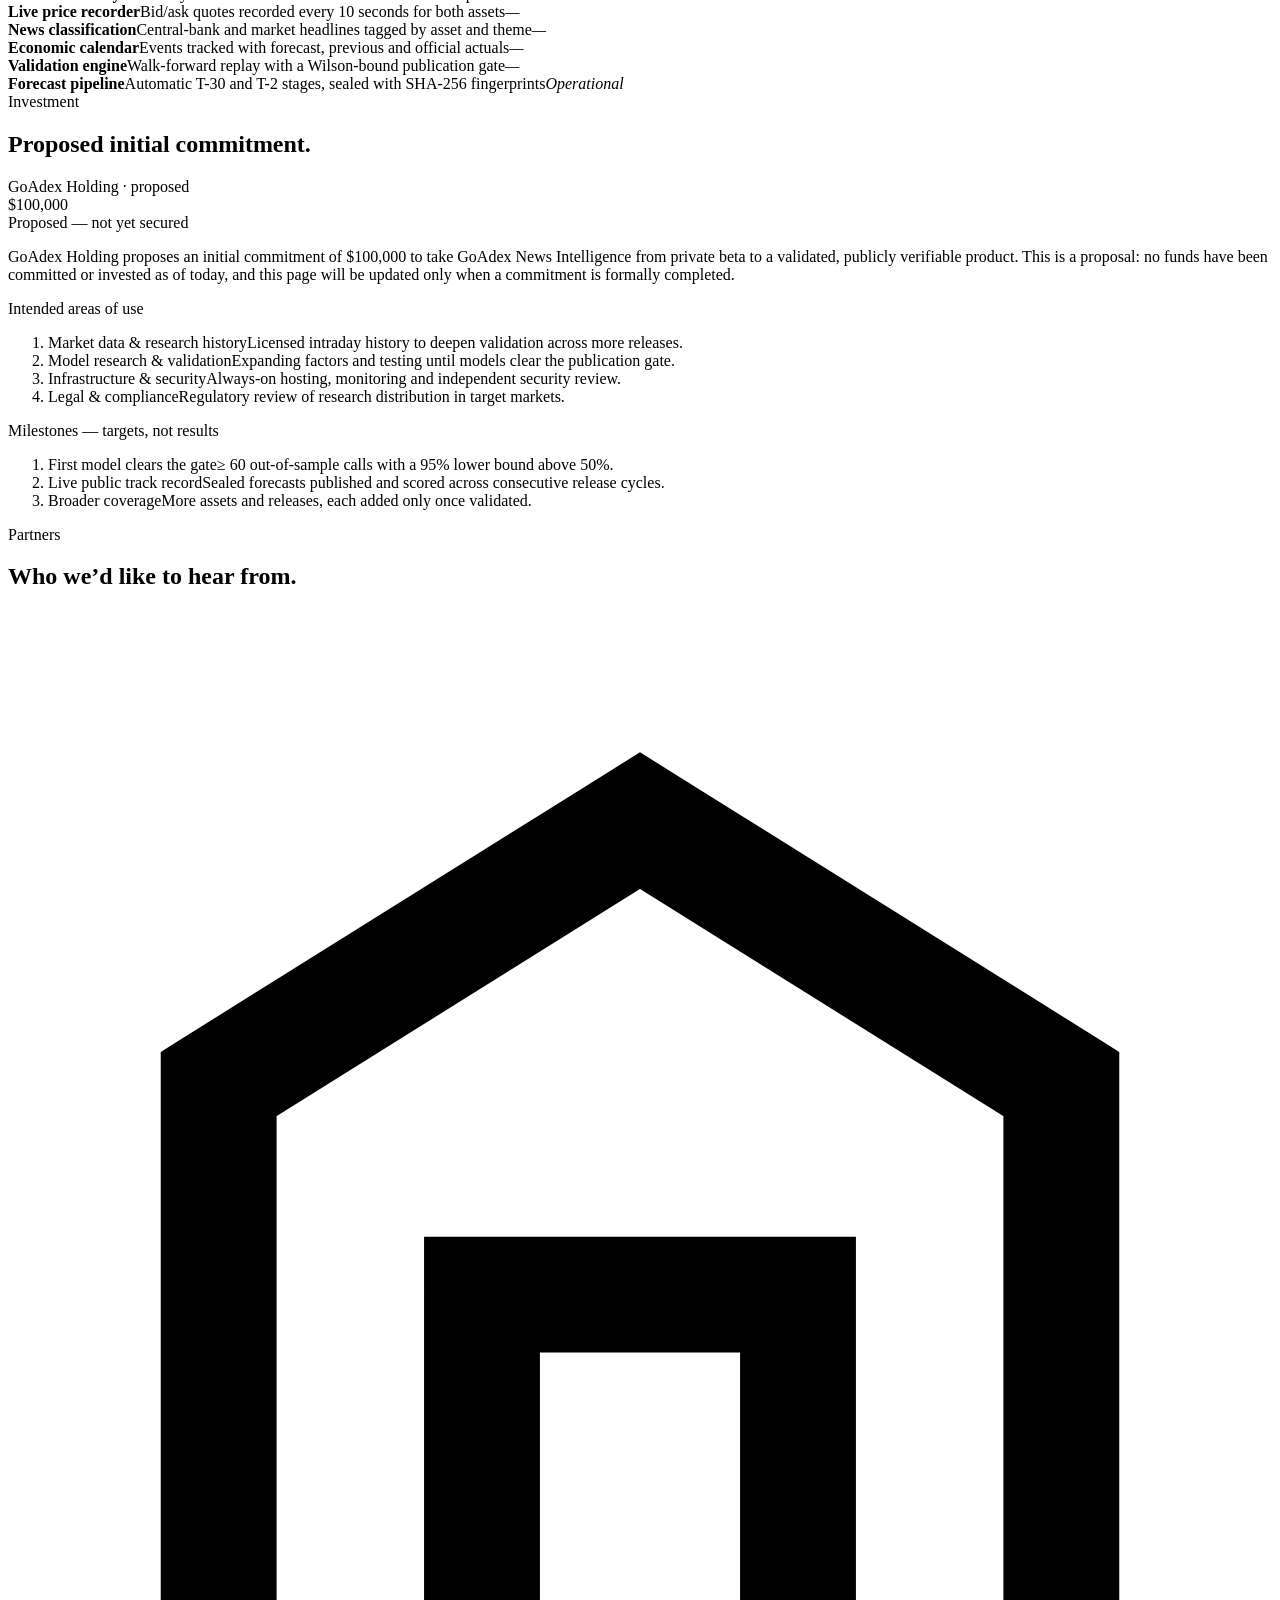
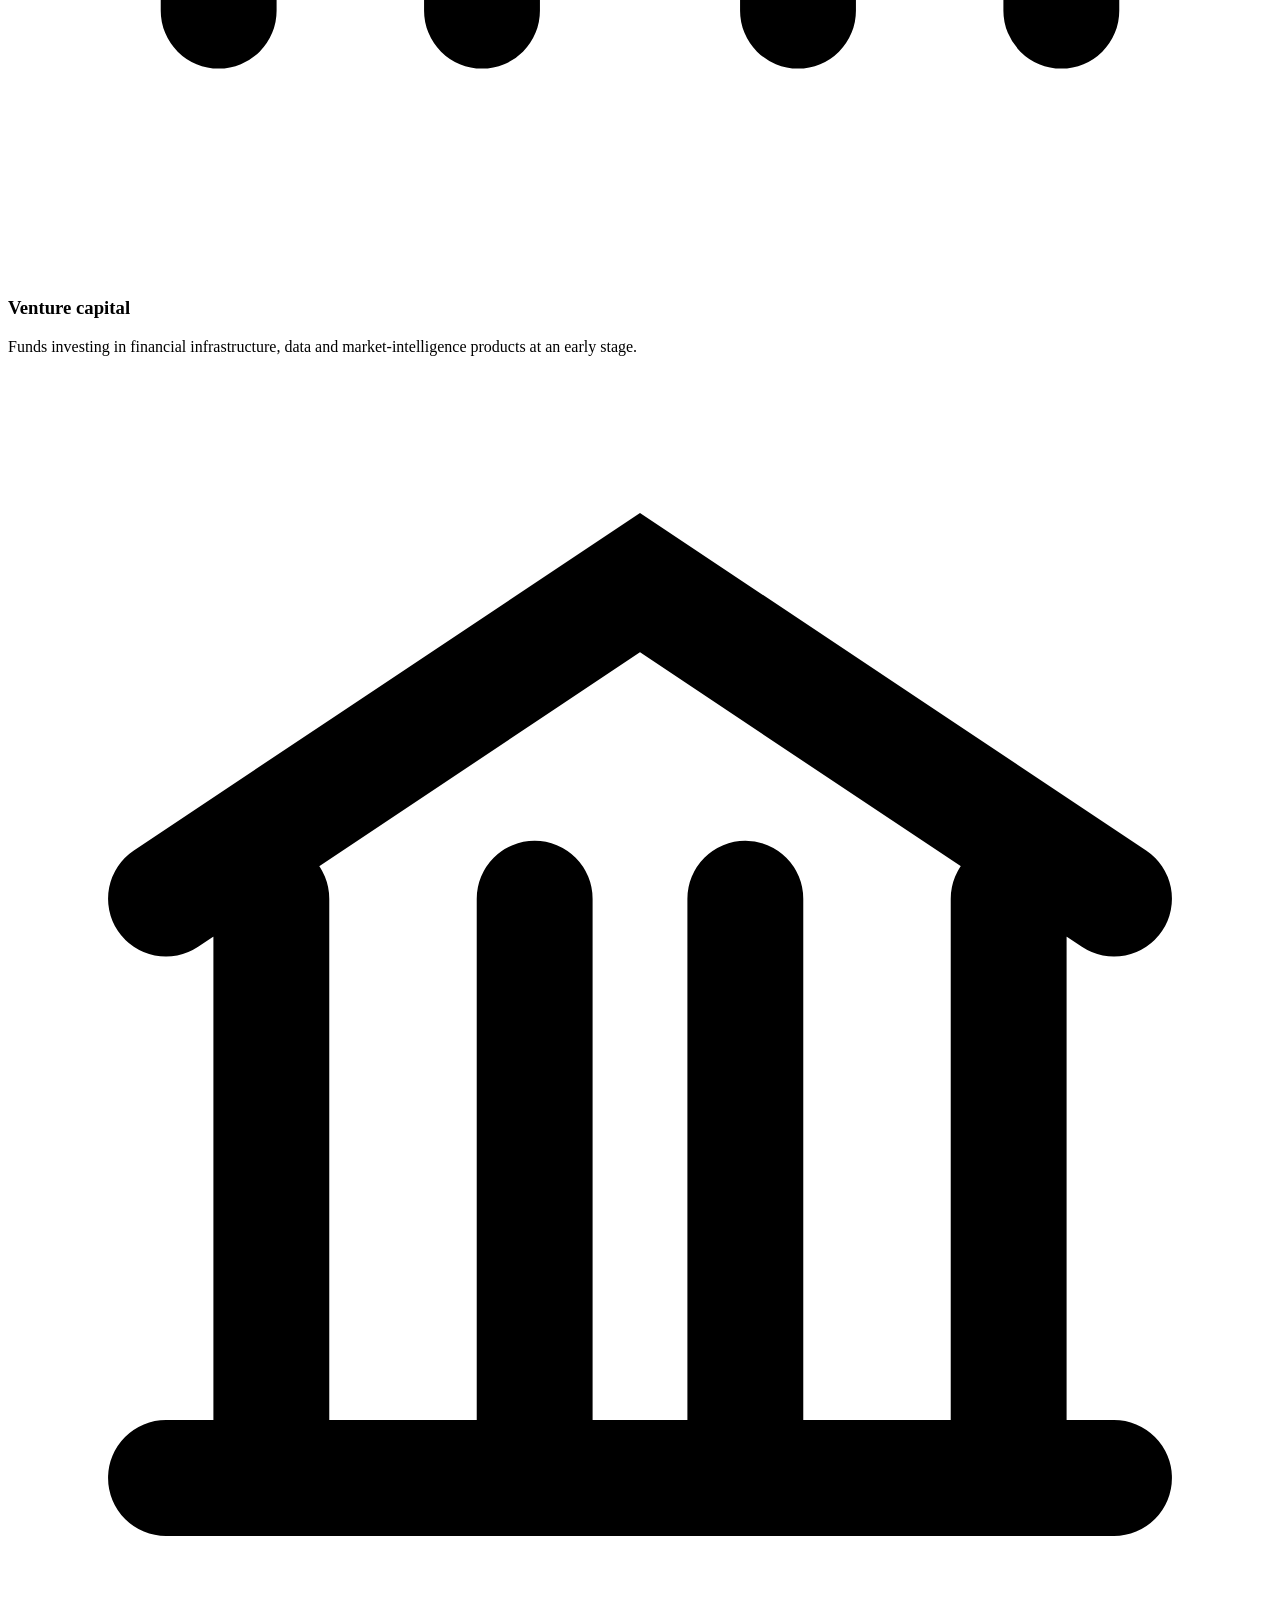
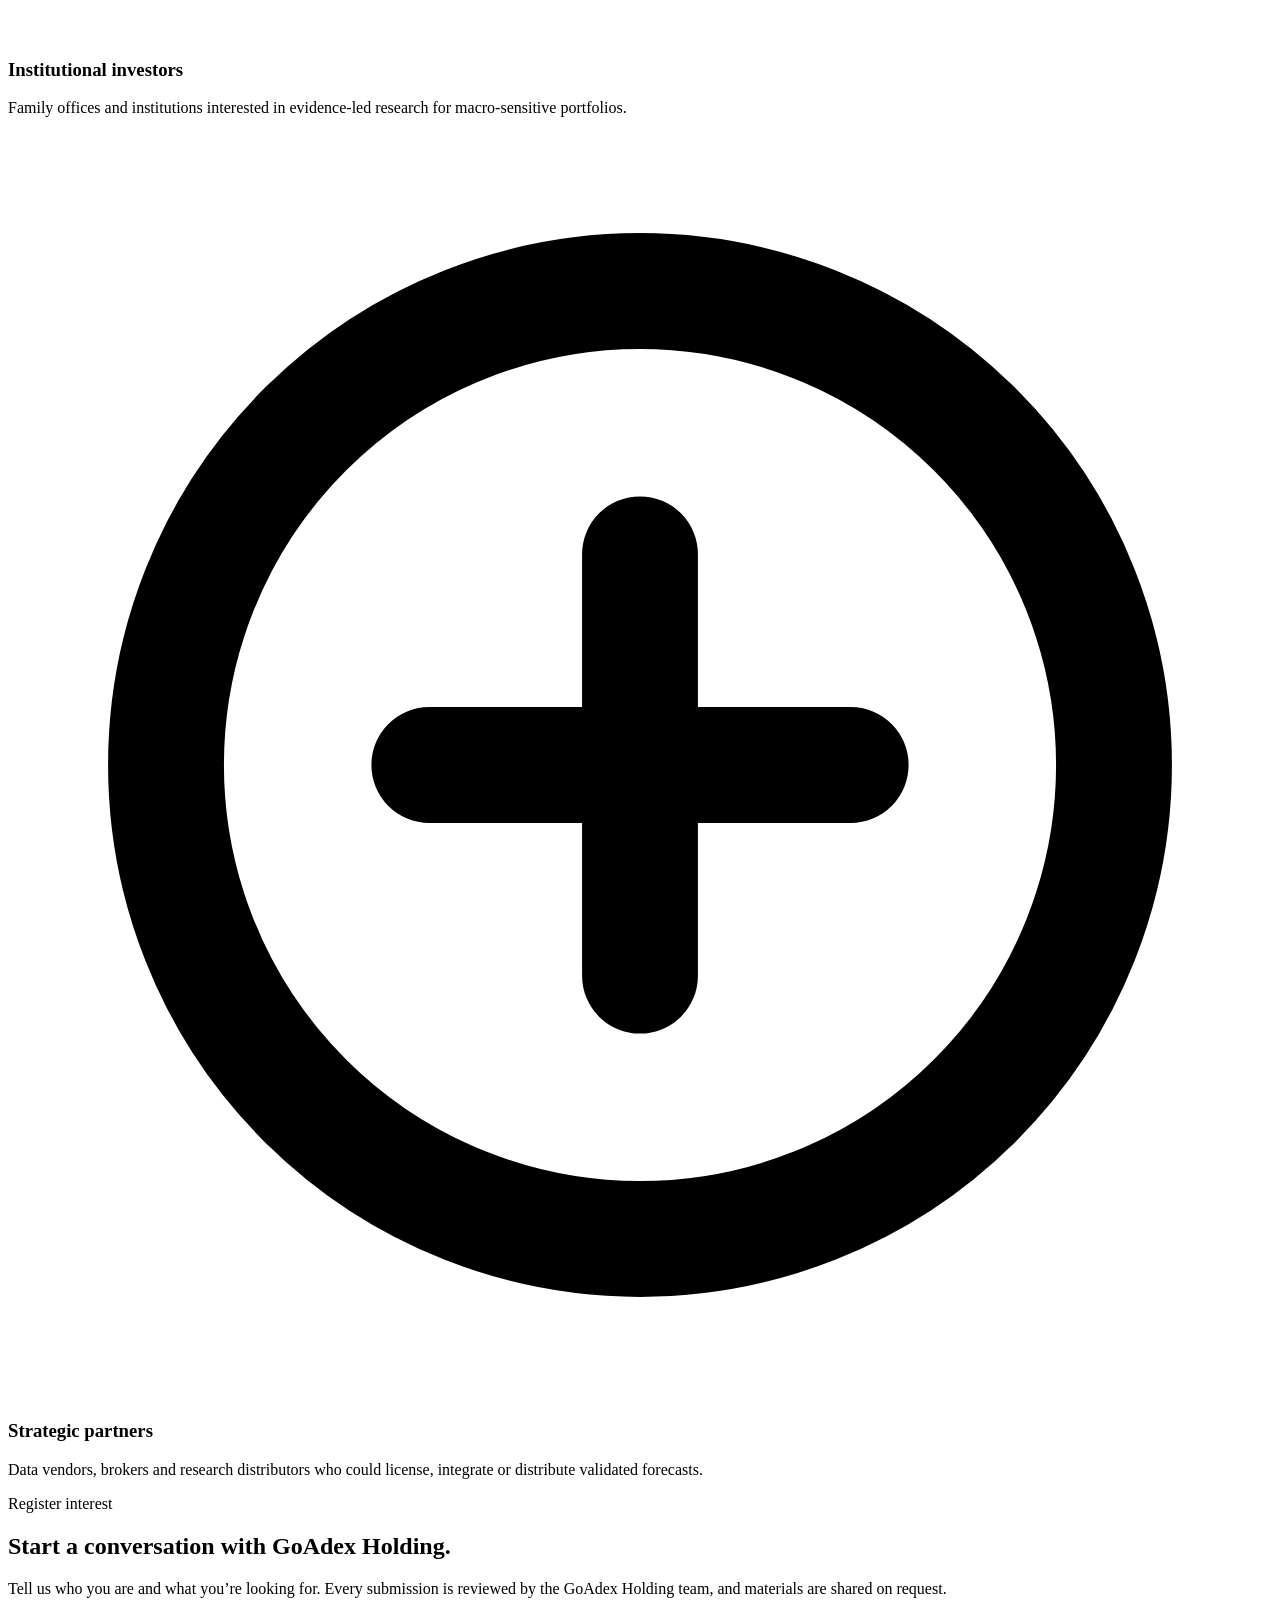
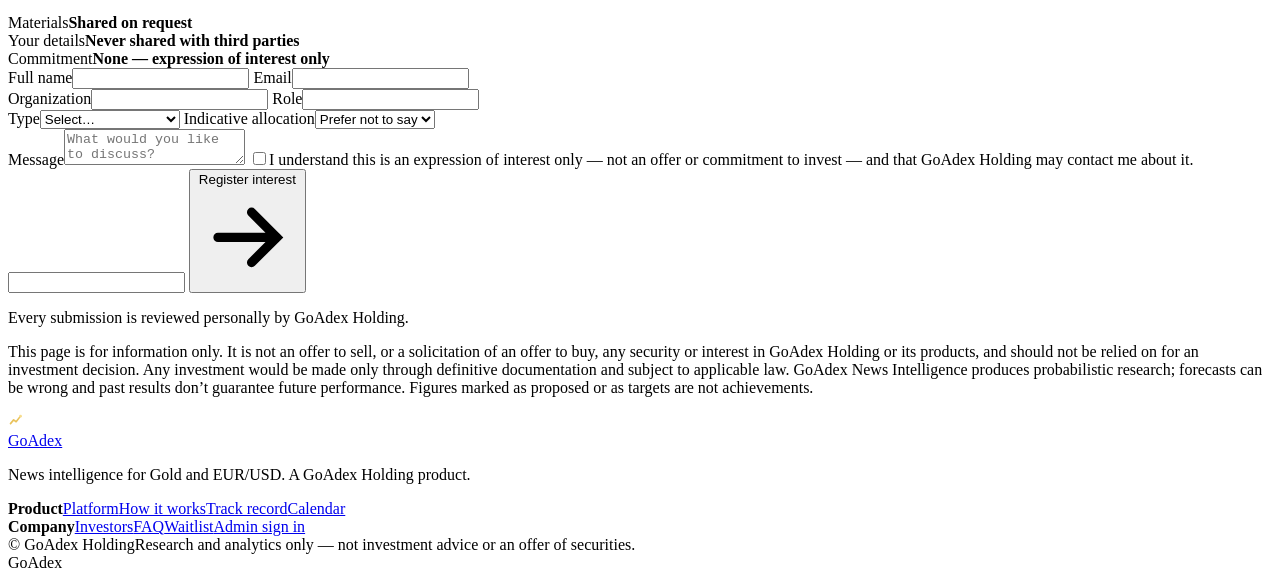
==== commit b19ca9e1: "Add GoAdex favicon set and matching header logo - Gold rising-line mark on a dark tile: favicon.svg," ====
--- a/web/investors.html
+++ b/web/investors.html
@@ -6,7 +6,10 @@
   <meta name="theme-color" content="#f7f6f2">
   <title>Investor relations — GoAdex Holding</title>
   <meta name="description" content="GoAdex Holding invites venture capital firms, institutional investors and strategic partners to register interest in GoAdex News Intelligence.">
-  <link rel="icon" href="data:image/svg+xml,%3Csvg xmlns='http://www.w3.org/2000/svg' viewBox='0 0 32 32'%3E%3Crect width='32' height='32' rx='9' fill='%2315140f'/%3E%3Cpath d='M9 21l5-6 3.5 3L23 11' fill='none' stroke='%23fff' stroke-width='2.4' stroke-linecap='round' stroke-linejoin='round'/%3E%3C/svg%3E">
+  <link rel="icon" href="/static/favicon.svg" type="image/svg+xml">
+  <link rel="icon" href="/favicon.ico" sizes="any">
+  <link rel="apple-touch-icon" href="/apple-touch-icon.png">
+  <link rel="manifest" href="/static/site.webmanifest">
   <link rel="preconnect" href="https://fonts.googleapis.com">
   <link rel="preconnect" href="https://fonts.gstatic.com" crossorigin>
   <link href="https://fonts.googleapis.com/css2?family=Inter:wght@400;450;500;560;600;650;700&family=Instrument+Serif:ital@0;1&display=swap" rel="stylesheet">
@@ -21,7 +24,7 @@
   <header class="x-nav" id="nav">
     <div class="x-nav-in">
       <a class="brand" href="/">
-        <div class="brand-mark"><svg width="15" height="15" viewBox="0 0 24 24" fill="none" stroke="#fff" stroke-width="2.4" stroke-linecap="round" stroke-linejoin="round"><path d="M4 17l5-6 4 3 7-9"/></svg></div>
+        <div class="brand-mark"><svg width="15" height="15" viewBox="0 0 24 24" fill="none" stroke="#e9c25a" stroke-width="2.6" stroke-linecap="round" stroke-linejoin="round"><path d="M4 17l5-6 4 3 7-9"/><circle cx="20" cy="5" r="2.2" fill="#f6dc8d" stroke="none"/></svg></div>
         <div class="brand-name">GoAdex</div>
       </a>
       <nav class="x-links">
@@ -182,7 +185,7 @@
   <footer class="x-foot">
     <div class="x-wrap x-foot-in">
       <div class="x-foot-brand">
-        <a class="brand" href="/"><div class="brand-mark"><svg width="15" height="15" viewBox="0 0 24 24" fill="none" stroke="#fff" stroke-width="2.4" stroke-linecap="round" stroke-linejoin="round"><path d="M4 17l5-6 4 3 7-9"/></svg></div><div class="brand-name">GoAdex</div></a>
+        <a class="brand" href="/"><div class="brand-mark"><svg width="15" height="15" viewBox="0 0 24 24" fill="none" stroke="#e9c25a" stroke-width="2.6" stroke-linecap="round" stroke-linejoin="round"><path d="M4 17l5-6 4 3 7-9"/><circle cx="20" cy="5" r="2.2" fill="#f6dc8d" stroke="none"/></svg></div><div class="brand-name">GoAdex</div></a>
         <p>News intelligence for Gold and EUR/USD. A GoAdex Holding product.</p>
       </div>
       <div class="x-foot-cols">
